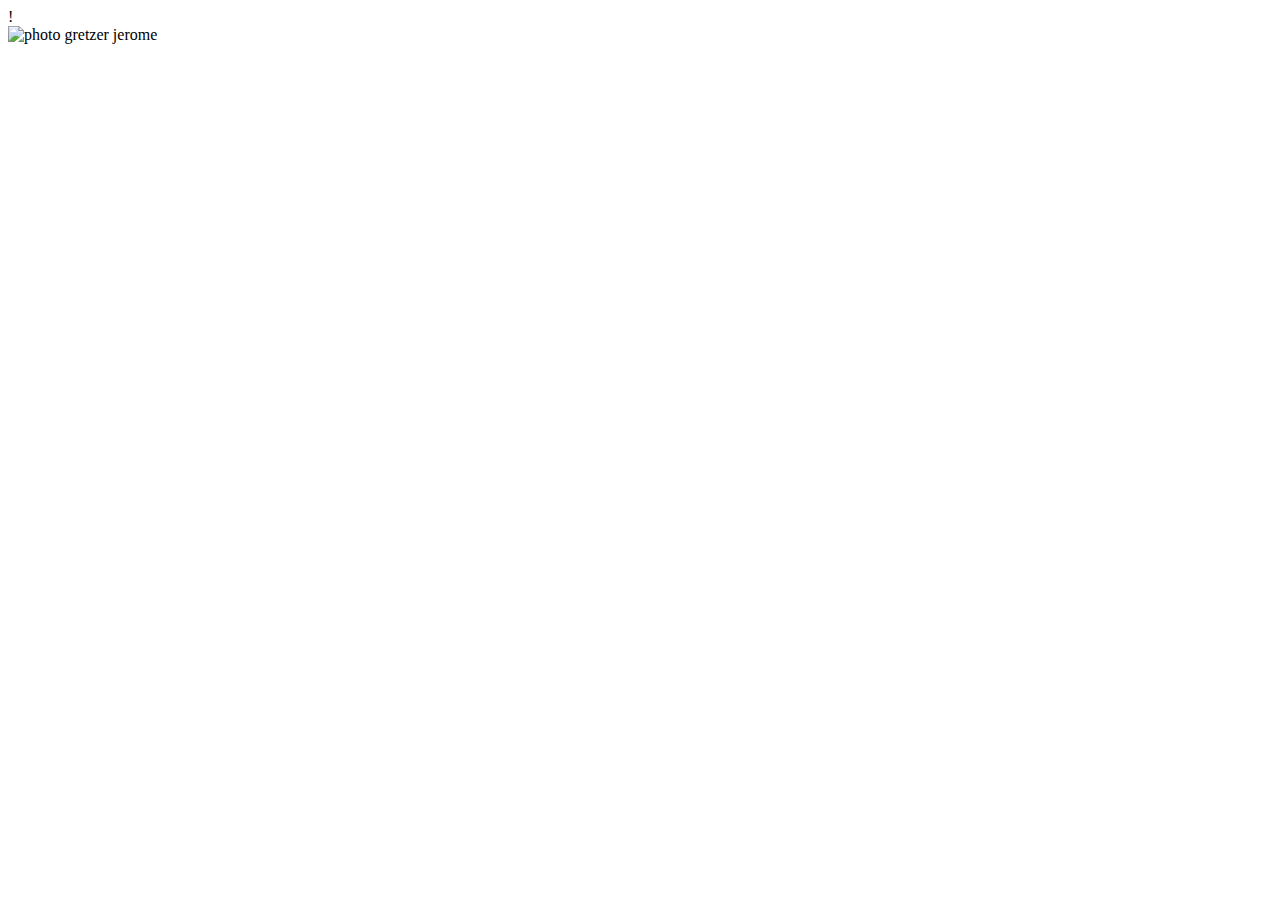
==== index.html @ 050379f4 "squelette cv" ====
!<!DOCTYPE html>
<html>
<head>
  <title>Mon CV personnalisé</title>
  <meta charset="utf-8"/>
</head>
<body>
  <div class = "page">
  <div class = "infophoto">
  <div class = "info">
  </div>
  <div class = "photo">
    <img src="IMG_0627.jpg" alt="photo gretzer jerome"
    <div class = "sec-gauche">
    </div>
    <div class = "sec-droite">
    </div>
  </div>
  <div class = "section">
    <div class = "sec-gauche">
    </div>
    <div class = "sec-droite">
    </div>
  </div>
    <div class = "section">
    <div class = "sec-gauche">
    </div>
    <div class = "sec-droite">
    </div>
  </div>
    <div class = "section">
    <div class = "sec-gauche">
    </div>
    <div class = "sec-droite">
    </div>
  </div>
</div>
</body>
</html>
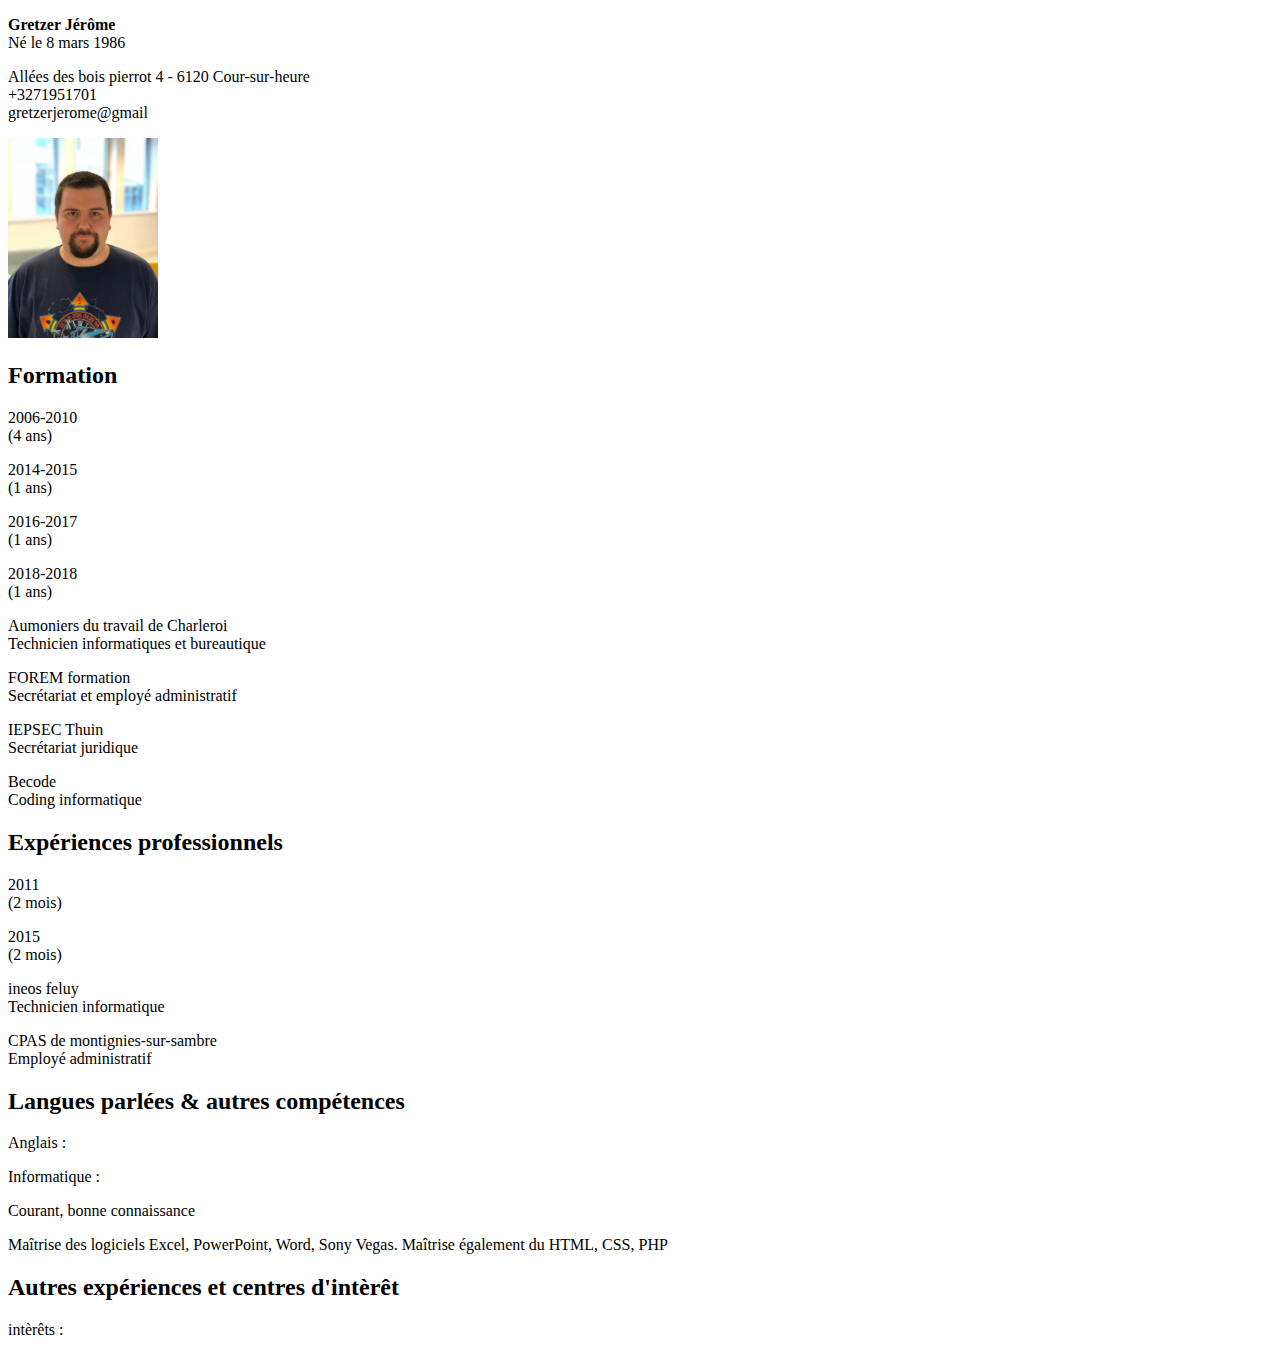
==== commit e24a371e: "petite update" ====
--- a/index.html
+++ b/index.html
@@ -1,35 +1,73 @@
-!<!DOCTYPE html>
+
+
+<!DOCTYPE html>
 <html>
 <head>
   <title>Mon CV personnalisé</title>
+  <link rel="stylesheet" href="style.css" />
   <meta charset="utf-8"/>
 </head>
 <body>
   <div class = "page">
   <div class = "infophoto">
   <div class = "info">
+    <p><strong>Gretzer Jérôme</strong></br>
+      Né le 8 mars 1986</p>
+      <p>Allées des bois pierrot 4 - 6120 Cour-sur-heure</br>
+        +3271951701<br/>
+        gretzerjerome@gmail</p>
   </div>
   <div class = "photo">
     <img src="IMG_0627.jpg" alt="photo gretzer jerome"
+</div>
+</div>
+<div class = "section">
+<h2>Formation</h2>
     <div class = "sec-gauche">
+      <p>2006-2010</br><span class ="duree">(4 ans)</span></p>
+      <p>2014-2015</br><span class ="duree">(1 ans)</span></p>
+      <p>2016-2017</br><span class ="duree">(1 ans)</span></p>
+      <p>2018-2018</br><span class ="duree">(1 ans)</span></p>
     </div>
     <div class = "sec-droite">
+      <p><span class ="titre">Aumoniers du travail de Charleroi</span><br/> Technicien informatiques et bureautique</p>
+      <p><span class ="titre">FOREM formation</span><br/> Secrétariat et employé administratif</p>
+      <p><span class="titre">IEPSEC Thuin</span><br/>Secrétariat juridique</p>
+      <p><span class="titre">Becode</span><br/>Coding informatique</p>
     </div>
   </div>
   <div class = "section">
+    <h2>Expériences professionnels</h2>
     <div class = "sec-gauche">
+      <p>2011</br><span class ="duree">(2 mois)</span></p>
+      <p>2015</br><span class ="duree">(2 mois)</span></p>
     </div>
     <div class = "sec-droite">
+      <p><span class ="titre">ineos feluy</span><br/>Technicien informatique</p>
+      <p><span class ="titre">CPAS de montignies-sur-sambre</span><br/> Employé administratif</p>
+
     </div>
   </div>
     <div class = "section">
+          <h2>Langues parlées & autres compétences<h2>
+    </div>
     <div class = "sec-gauche">
+            <p>Anglais : <br:>
+        <p>Informatique :</p>
     </div>
+
     <div class = "sec-droite">
+            <p>Courant, bonne connaissance<br/></p>
+<p>Maîtrise des logiciels Excel, PowerPoint, Word, Sony Vegas. Maîtrise également du HTML, CSS, PHP</p>
     </div>
   </div>
     <div class = "section">
+            <h2>Autres expériences et centres d'intèrêt</h2>
     <div class = "sec-gauche">
+      <p>intèrêts :</p>
+    <div class = "sec-droite">
+      
+
     </div>
     <div class = "sec-droite">
     </div>
--- a/style.css
+++ b/style.css
@@ -0,0 +1,4 @@
+img {
+	width: 150px;
+	height: 200px;
+}
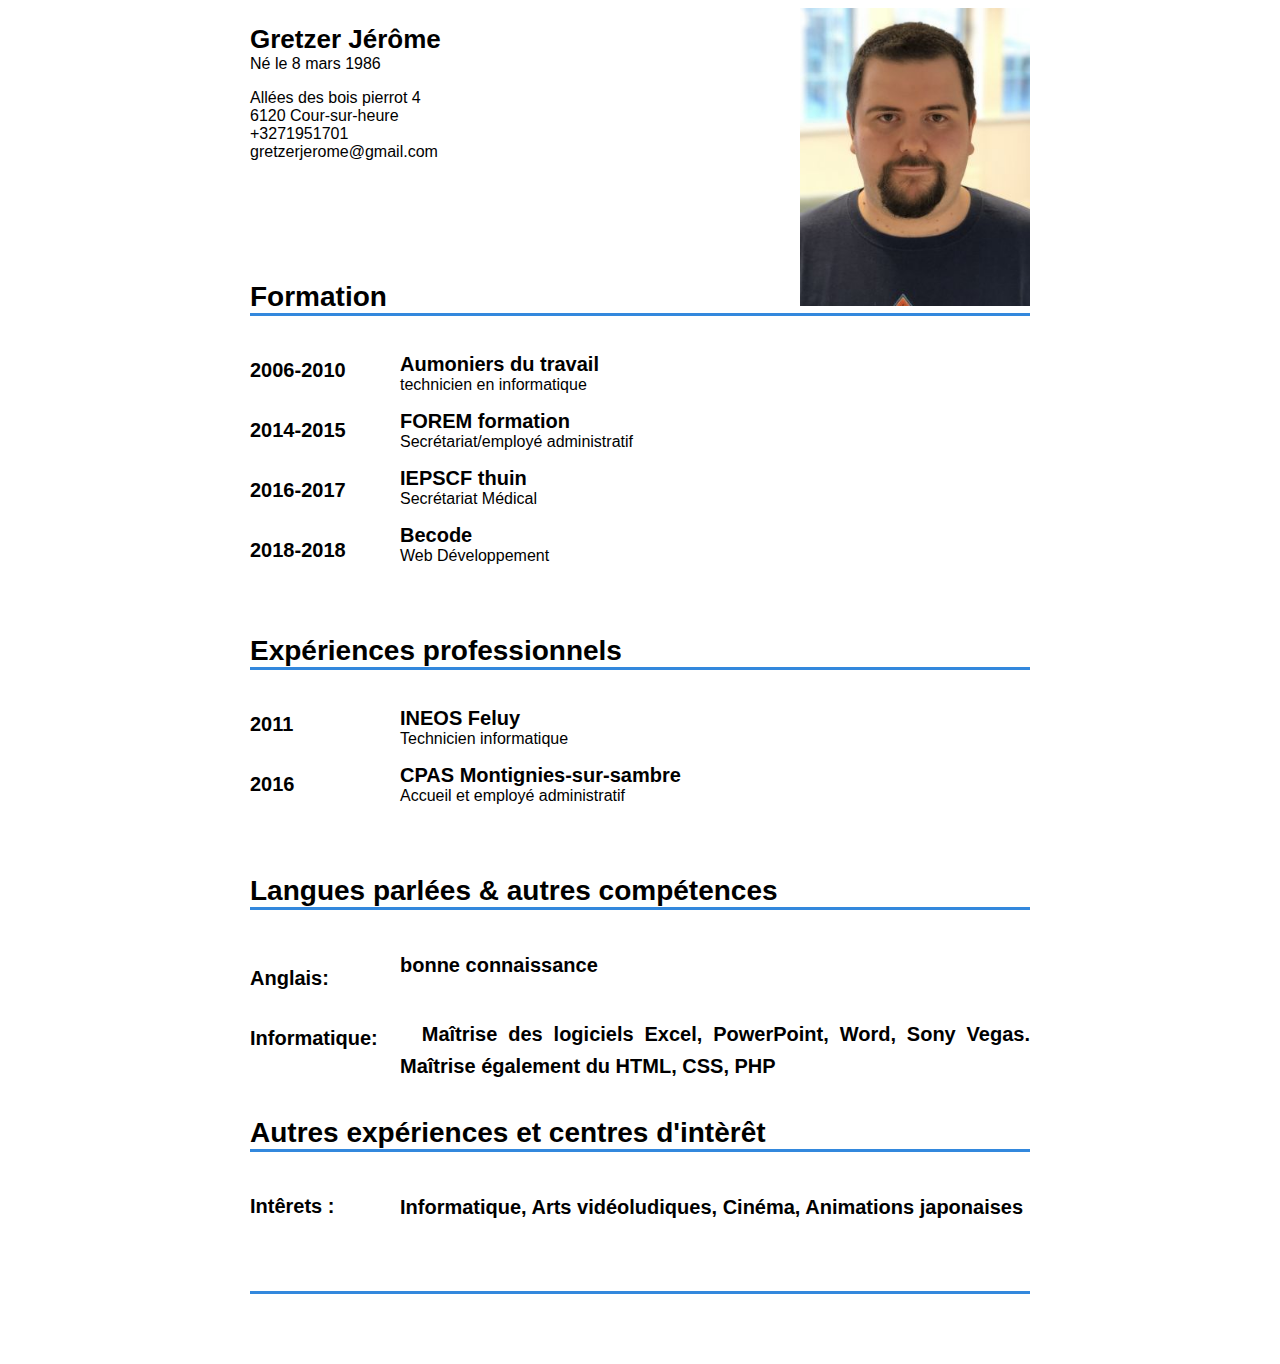
==== commit 9d84bab4: "CV fini" ====
--- a/index.html
+++ b/index.html
@@ -13,63 +13,70 @@
   <div class = "info">
     <p><strong>Gretzer Jérôme</strong></br>
       Né le 8 mars 1986</p>
-      <p>Allées des bois pierrot 4 - 6120 Cour-sur-heure</br>
+      <p>Allées des bois pierrot 4</br>
+        6120 Cour-sur-heure</br>
         +3271951701<br/>
-        gretzerjerome@gmail</p>
+        gretzerjerome@gmail.com</p>
   </div>
   <div class = "photo">
-    <img src="IMG_0627.jpg" alt="photo gretzer jerome"
+    <img src="IMG_0627.jpg" alt="photo gretzer jerome" style="width: 230px;"/>
 </div>
 </div>
 <div class = "section">
 <h2>Formation</h2>
-    <div class = "sec-gauche">
-      <p>2006-2010</br><span class ="duree">(4 ans)</span></p>
-      <p>2014-2015</br><span class ="duree">(1 ans)</span></p>
-      <p>2016-2017</br><span class ="duree">(1 ans)</span></p>
-      <p>2018-2018</br><span class ="duree">(1 ans)</span></p>
+    <div class = "sec-gauche" id= "forma-gauche">
+      <p>2006-2010</p>
+      <p>2014-2015</p>
+      <p>2016-2017</p>
+      <p>2018-2018</p>
     </div>
     <div class = "sec-droite">
-      <p><span class ="titre">Aumoniers du travail de Charleroi</span><br/> Technicien informatiques et bureautique</p>
-      <p><span class ="titre">FOREM formation</span><br/> Secrétariat et employé administratif</p>
-      <p><span class="titre">IEPSEC Thuin</span><br/>Secrétariat juridique</p>
-      <p><span class="titre">Becode</span><br/>Coding informatique</p>
+      <p><span class = "titre">Aumoniers du travail</span><br/>technicien en informatique</p>
+      <p><span class = "titre">FOREM formation</span><br/>Secrétariat/employé administratif</p>
+      <p><span class = "titre">IEPSCF thuin</span><br/>Secrétariat Médical</p>
+      <p><span class = "titre">Becode</span><br/>Web Développement
+
+  </div>
+</div>
+
+<div class = "section">
+  <h2>Expériences professionnels</h2>
+    <div class = "sec-gauche" id= "forma-gauche">
+<p>2011</p>
+<p>2016</p>
+    </div>
+  <div class = "sec-droite">
+    <p><span class = "titre">INEOS Feluy</span><br/>Technicien informatique</p>
+    <p><span class = "titre">CPAS Montignies-sur-sambre</span><br/>Accueil et employé administratif</p>
+
+</div>
+</div>
+
+
+    <div class = "section">
+          <h2>Langues parlées & autres compétences<h2>
+    <div class = "sec-gauche" id= "forma-gauche">
+        <p>Anglais:</p>
+        <p>Informatique:</p>
+    </div>
+    <div class = "sec-droite" id= "forma-gauche">
+          <p><span class = "titre">bonne connaissance</span></p>
+      <p><span class = "titre">&nbsp; Maîtrise des logiciels Excel, PowerPoint, Word, Sony Vegas. Maîtrise également du HTML, CSS, PHP</span></p>
+  </div>
+
+
+<div class ="section">
+<h2>Autres expériences et centres d'intèrêt</h2>
+<div class ="sec-gauche" id="forma-gauche">
+  <p>Intêrets : </p>
+    </div>
+    <div class ="sec-droite"
+    <p><span class= "titre">Informatique, Arts vidéoludiques, Cinéma, Animations japonaises</span></p>
+  </div>
+</div>
     </div>
   </div>
-  <div class = "section">
-    <h2>Expériences professionnels</h2>
-    <div class = "sec-gauche">
-      <p>2011</br><span class ="duree">(2 mois)</span></p>
-      <p>2015</br><span class ="duree">(2 mois)</span></p>
     </div>
-    <div class = "sec-droite">
-      <p><span class ="titre">ineos feluy</span><br/>Technicien informatique</p>
-      <p><span class ="titre">CPAS de montignies-sur-sambre</span><br/> Employé administratif</p>
-
-    </div>
-  </div>
-    <div class = "section">
-          <h2>Langues parlées & autres compétences<h2>
-    </div>
-    <div class = "sec-gauche">
-            <p>Anglais : <br:>
-        <p>Informatique :</p>
-    </div>
-
-    <div class = "sec-droite">
-            <p>Courant, bonne connaissance<br/></p>
-<p>Maîtrise des logiciels Excel, PowerPoint, Word, Sony Vegas. Maîtrise également du HTML, CSS, PHP</p>
-    </div>
-  </div>
-    <div class = "section">
-            <h2>Autres expériences et centres d'intèrêt</h2>
-    <div class = "sec-gauche">
-      <p>intèrêts :</p>
-    <div class = "sec-droite">
-      
-
-    </div>
-    <div class = "sec-droite">
     </div>
   </div>
 </div>
--- a/style.css
+++ b/style.css
@@ -1,4 +1,81 @@
-img {
-	width: 150px;
-	height: 200px;
+.page{
+  width: 780px;
+  margin: auto;
+  font-size: 16px;
+  font-family: 'source sans pro', Calibri, Tahoma, sans-serif;
 }
+
+.infophoto{
+  height: 250px;
+}
+
+.info{
+  float: left;
+}
+
+.photo{
+  float: right;
+}
+
+.section{
+  margin-bottom: 70px;
+}
+
+.sec-gauche{
+  float: left;
+}
+
+.sec-droite{
+margin-left: 100px;
+
+}
+
+strong{
+  font-size : 26px;
+}
+
+.section{
+  Margin-bottom : 70px;
+  text-align : justify;
+}
+
+h2{
+  font-size : 28px;
+  color : #3388BB
+  text-transform : uppercase;
+  border-bottom : 3px solid #3388DD
+}
+
+.sec-gauche{
+  float : left;
+  font-weight : bold;
+  font-size : 20px;
+}
+
+.duree{
+  font-weight : normal;
+  font-style : italic;
+  font-size : 16 px;
+}
+
+.sec-droite{
+  margin-left : 150px;
+}
+
+.titre{
+  font-weight : bold;
+  font-size : 20px;
+}
+
+#forma-gauche p{
+margin-bottom : 37px;
+}
+
+.sec-droite{
+  margin-left: 150px;
+  margin-top: 37px;
+}
+
+#exp-gauche p{
+  margin-top: 10px;
+}
